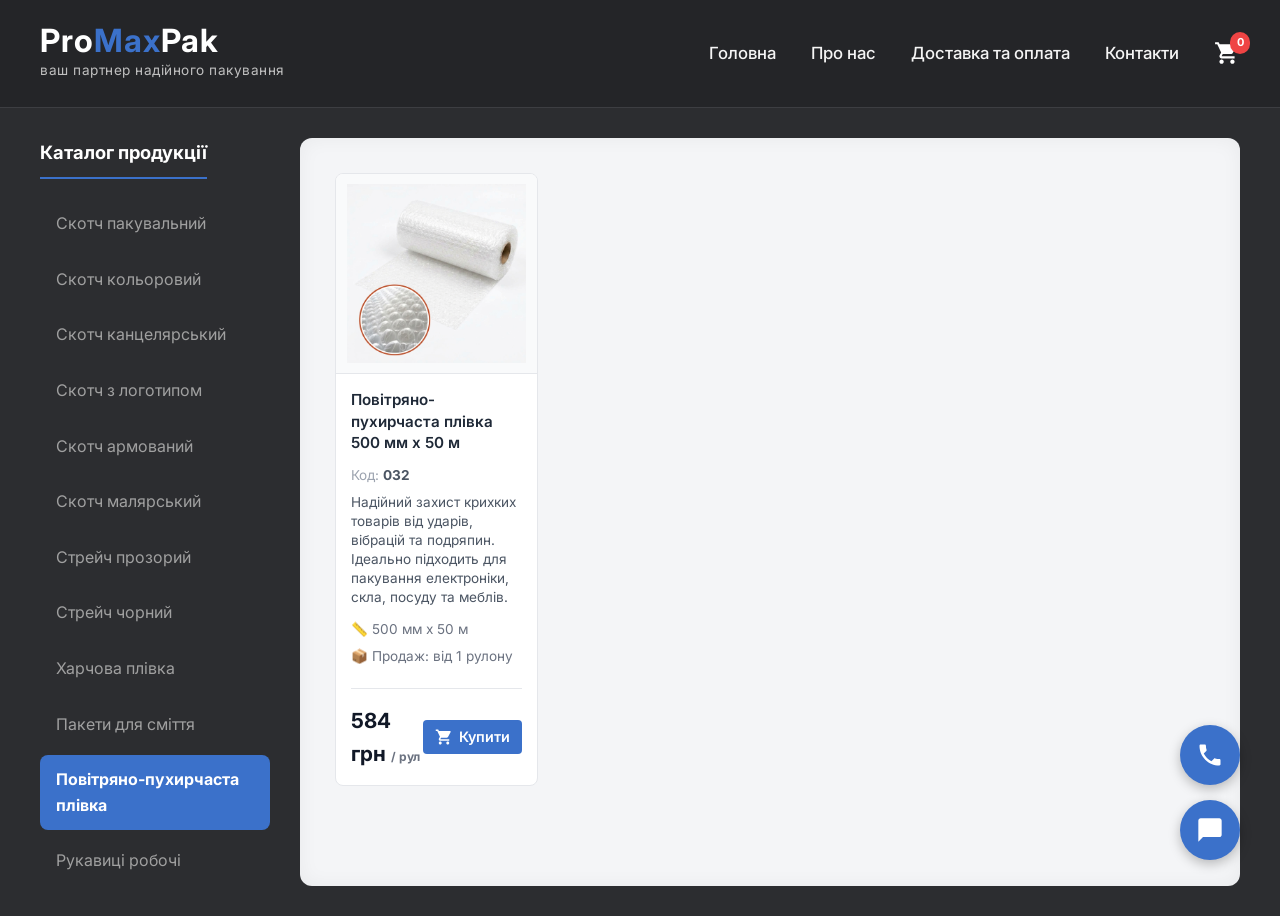
==== bubble-wrap.html @ c16241b0 "Add files via upload" ====
<!DOCTYPE html>
<html lang="uk">
<head>
    <meta charset="UTF-8">
    <meta name="viewport" content="width=device-width, initial-scale=1.0">
    <title>Повітряно-пухирчаста плівка — ProMaxPak</title>
    <link rel="stylesheet" href="style.css">
    <link href="https://fonts.googleapis.com/css2?family=Inter:wght@400;500;600;700&display=swap" rel="stylesheet">
    <style>
        .cart-modal { position: fixed; z-index: 2000; left: 0; top: 0; width: 100%; height: 100%; background-color: rgba(0,0,0,0.6); align-items: center; justify-content: center; display: none; }
        .cart-modal-content-large { background-color: #F8F9FA; color: #1F2937; width: 100%; max-width: 750px; border-radius: 12px; box-shadow: 0 15px 35px rgba(0,0,0,0.3); position: relative; max-height: 90vh; display: flex; flex-direction: column; overflow: hidden; }
        .checkout-top-bar { display: flex; justify-content: space-between; align-items: center; background-color: #FFFFFF; padding: 20px 25px; border-bottom: 1px solid #E5E7EB; }
        .checkout-top-bar h2 { font-size: 1.4rem; color: #111827; }
        .close-cart { background: none; border: none; font-size: 24px; cursor: pointer; color: #6B7280; }
        .close-cart:hover { color: #111827; }
        .checkout-scroll-body { padding: 25px; overflow-y: auto; display: flex; flex-direction: column; gap: 20px; }
        .section-title-num { font-size: 1.1rem; font-weight: 700; color: #374151; margin-bottom: 15px; }
        .checkout-section-box { background-color: #FFFFFF; border: 2px solid #E5E7EB; border-radius: 10px; padding: 20px; }
        .step-title-row { display: flex; align-items: center; gap: 12px; margin-bottom: 15px; }
        .step-badge { background-color: #65A30D; color: white; width: 28px; height: 28px; border-radius: 50%; display: flex; align-items: center; justify-content: center; font-weight: bold; font-size: 0.95rem; }
        .step-title-row h3 { font-size: 1.1rem; color: #111827; }
        .checkout-grid-2 { display: grid; grid-template-columns: 1fr 1fr; gap: 15px; }
        .form-group-pro { display: flex; flex-direction: column; gap: 6px; margin-bottom: 12px; }
        .form-group-pro label { font-size: 0.9rem; font-weight: 600; color: #4B5563; }
        .form-group-pro input, .form-group-pro textarea { width: 100%; padding: 12px; border: 1px solid #D1D5DB; border-radius: 8px; font-size: 1rem; outline: none; background-color: #FFF; transition: all 0.2s; }
        .form-group-pro input:focus, .form-group-pro textarea:focus { border-color: var(--accent-blue); box-shadow: 0 0 0 3px rgba(59, 113, 202, 0.15); }
        .delivery-card-option { display: flex; align-items: flex-start; gap: 12px; border: 2px solid #65A30D; background-color: #F7FEE7; padding: 15px; border-radius: 8px; }
        .delivery-card-info { flex-grow: 1; }
        .delivery-card-header { display: flex; justify-content: space-between; align-items: center; margin-bottom: 5px; }
        .delivery-name { font-weight: 700; color: #1F2937; }
        .badge-free { background-color: #DCFCE7; color: #166534; padding: 2px 8px; border-radius: 6px; font-size: 0.8rem; font-weight: 600; }
        .delivery-desc { font-size: 0.85rem; color: #4B5563; }
        .payment-options-grid { display: grid; grid-template-columns: 1fr 1fr; gap: 15px; }
        .payment-card { display: flex; align-items: center; gap: 10px; border: 2px solid #E5E7EB; background-color: #FFFFFF; padding: 15px; border-radius: 8px; cursor: pointer; transition: all 0.2s; }
        .payment-card:hover { border-color: var(--accent-blue); }
        .payment-card-content { display: flex; align-items: center; gap: 12px; font-weight: 600; color: #1F2937; }
        .btn-checkout-primary { background-color: #10B981; color: white; border: none; padding: 14px 20px; border-radius: 8px; font-size: 1.05rem; font-weight: 700; cursor: pointer; width: 100%; text-align: center; transition: background 0.2s; }
        .btn-checkout-primary:hover { background-color: #059669; }
        .btn-back-cart { background-color: #E5E7EB; color: #374151; border: none; padding: 14px 20px; border-radius: 8px; font-size: 1rem; font-weight: 600; cursor: pointer; transition: background 0.2s; }
        .btn-back-cart:hover { background-color: #D1D5DB; }
        .checkout-bottom-actions { display: grid; grid-template-columns: 1fr 2fr; gap: 15px; margin-top: 10px; }
        .cart-footer-box { background-color: #FFFFFF; border: 1px solid #E5E7EB; padding: 20px; border-radius: 10px; display: flex; flex-direction: column; gap: 15px; }
        .cart-total { display: flex; justify-content: space-between; font-size: 1.2rem; font-weight: 700; color: #111827; }
        .free-shipping-notice { display: flex; align-items: center; justify-content: center; gap: 8px; background-color: #ECFDF5; color: #065F46; border: 1px solid #A7F3D0; padding: 10px; border-radius: 6px; font-weight: 600; font-size: 0.95rem; }
        .cart-items-list { overflow-y: auto; max-height: 330px; display: flex; flex-direction: column; gap: 12px; }
        .cart-item-row { display: flex; justify-content: space-between; align-items: center; background-color: #F9FAFB; padding: 12px 15px; border-radius: 8px; border: 1px solid #E5E7EB; }
        .cart-item-details { flex-grow: 1; padding-right: 15px; }
        .cart-item-title { font-weight: 600; font-size: 0.95rem; color: #1F2937; }
        .cart-item-specs-sub { font-size: 0.8rem; color: #6B7280; margin-top: 2px; }
        .cart-item-price { font-size: 0.9rem; color: #374151; margin-top: 4px; }
        .cart-item-controls { display: flex; align-items: center; gap: 10px; }
        .qty-btn { background-color: #E5E7EB; border: none; width: 26px; height: 26px; border-radius: 4px; font-weight: bold; cursor: pointer; display: flex; align-items: center; justify-content: center; }
        .qty-btn:hover { background-color: #D1D5DB; }
        .remove-btn { background: none; border: none; color: #EF4444; cursor: pointer; font-size: 0.85rem; margin-left: 10px; }
        .remove-btn:hover { text-decoration: underline; }
        .empty-cart-msg { text-align: center; color: #6B7280; padding: 20px 0; }
        .cart-wrapper { position: relative; display: flex; align-items: center; text-decoration: none; transition: transform 0.2s; cursor: pointer; }
        .cart-wrapper:hover { transform: scale(1.1); }
        .cart-counter { position: absolute; top: -8px; right: -10px; background-color: #EF4444; color: white; font-size: 11px; font-weight: bold; padding: 2px 6px; border-radius: 10px; min-width: 20px; text-align: center; }
        
        .item-sku { font-size: 0.85rem; color: #9CA3AF; margin-bottom: 6px; }
        .item-sku span { color: #4B5563; font-weight: 700; }
        .item-desc { font-size: 0.85rem; color: #4B5563; margin-bottom: 12px; line-height: 1.4; }
    </style>
</head>
<body>

    <header class="top-header">
        <div class="logo-placeholder">
            <a href="index.html" class="logo-link">
                <h1>Pro<span class="text-blue">Max</span>Pak</h1>
                <span class="logo-tagline">ваш партнер надійного пакування</span>
            </a>
        </div>
        
        <nav class="main-nav">
            <a href="index.html">Головна</a>
            <a href="#">Про нас</a>
            <a href="#">Доставка та оплата</a>
            <a href="#">Контакти</a>
            
            <a onclick="openCartModal()" class="cart-wrapper" title="Кошик">
                <svg fill="white" viewBox="0 0 24 24" width="26" height="26">
                    <path d="M7 18c-1.1 0-1.99.9-1.99 2S5.9 22 7 22s2-.9 2-2-.9-2-2-2zM1 2v2h2l3.6 7.59-1.35 2.45c-.16.28-.25.61-.25.96 0 1.1.9 2 2 2h12v-2H7.42c-.14 0-.25-.11-.25-.25l.03-.12.9-1.63h7.45c.75 0 1.41-.41 1.75-1.03l3.58-6.49c.08-.14.12-.31.12-.48 0-.55-.45-1-1-1H5.21l-.94-2H1zm16 16c-1.1 0-1.99.9-1.99 2s.89 2 1.99 2 2-.9 2-2-.9-2-2-2z"/>
                </svg>
                <span class="cart-counter" id="cart-badge">0</span>
            </a>
        </nav>
    </header>

    <div class="catalog-layout">
        <aside class="sidebar">
            <h3>Каталог продукції</h3>
            <nav class="category-menu">
    <a href="skotch.html">Скотч пакувальний</a>
    <a href="color-skotch.html">Скотч кольоровий</a>
    <a href="office-skotch.html">Скотч канцелярський</a>
    <a href="logo-skotch.html">Скотч з логотипом</a>
    <a href="reinforced-skotch.html">Скотч армований</a>
    <a href="malyarniy-skotch.html">Скотч малярський</a>
    <a href="stretch-prozoriy.html">Стрейч прозорий</a>
    <a href="stretch-cherniy.html">Стрейч чорний</a>
    <a href="#">Харчова плівка</a>
    <a href="trash-bags.html">Пакети для сміття</a>
    <a href="bubble-wrap.html"class="active" style="background-color: #3B71CA !important; color: white !important; font-weight: bold; border-radius: 8px;">Повітряно-пухирчаста плівка</a>
    <a href="#">Рукавиці робочі</a>
</nav>
        </aside>

        <main class="content-area">
            <div class="product-grid">
                
                <!-- Товар 1: Пупирка -->
                <div class="item-card">
                    <div class="card-image"><img src="images/Пупирка.jpeg" alt="Повітряно-пухирчаста плівка 50 м"></div>
                    <div class="item-info">
                        <div class="item-title">Повітряно-пухирчаста плівка 500 мм х 50 м</div>
                        <div class="item-sku">Код: <span>032</span></div>
                        <div class="item-desc">Надійний захист крихких товарів від ударів, вібрацій та подряпин. Ідеально підходить для пакування електроніки, скла, посуду та меблів.</div>
                        <div class="item-specs"><p>📏 500 мм х 50 м</p><p>📦 Продаж: від 1 рулону</p></div>
                        <div class="item-bottom">
                            <div class="item-price">584 грн <span style="font-size:0.75rem; color:#6B7280;">/ рул</span></div>
                            <button class="btn-buy" onclick="addToCart('Повітряно-пухирчаста плівка 500 мм х 50 м', 584, 1, '032')">
                                <svg viewBox="0 0 24 24" width="18" height="18" fill="white"><path d="M7 18c-1.1 0-1.99.9-1.99 2S5.9 22 7 22s2-.9 2-2-.9-2-2-2zM1 2v2h2l3.6 7.59-1.35 2.45c-.16.28-.25.61-.25.96 0 1.1.9 2 2 2h12v-2H7.42c-.14 0-.25-.11-.25-.25l.03-.12.9-1.63h7.45c.75 0 1.41-.41 1.75-1.03l3.58-6.49c.08-.14.12-.31.12-.48 0-.55-.45-1-1-1H5.21l-.94-2H1zm16 16c-1.1 0-1.99.9-1.99 2s.89 2 1.99 2 2-.9 2-2-.9-2-2-2z"/></svg> Купити
                            </button>
                        </div>
                    </div>
                </div>

            </div>
        </main>
    </div>

    <!-- Плаваючі кнопки зв'язку -->
    <div class="floating-buttons">
        <a href="tel:+380000000000" class="float-btn" title="Зателефонувати нам">
            <svg fill="white" viewBox="0 0 24 24" width="28" height="28">
                <path d="M6.62 10.79c1.44 2.83 3.76 5.14 6.59 6.59l2.2-2.2c.27-.27.67-.36 1.02-.24 1.12.37 2.33.57 3.57.57.55 0 1 .45 1 1V20c0 .55-.45 1-1 1-9.39 0-17-7.61-17-17 0-.55.45-1 1-1h3.5c.55 0 1 .45 1 1 0 1.25.2 2.45.57 3.57.11.35.03.74-.25 1.02l-2.2 2.2z"/>
            </svg>
        </a>
        <a href="https://t.me/ваш_телеграм" target="_blank" class="float-btn" title="Написати в месенджер">
            <svg fill="white" viewBox="0 0 24 24" width="28" height="28">
                <path d="M20 2H4c-1.1 0-2 .9-2 2v18l4-4h14c1.1 0 2-.9 2-2V4c0-1.1-.9-2-2-2z"/>
            </svg>
        </a>
    </div>

    <script src="cart.js"></script>

</body>
</html>
---- style.css ----
/* =========================================
   Базові змінні кольорів
   ========================================= */
:root {
    --bg-graphite: #2C2D30; 
    --accent-blue: #3B71CA; 
    --text-light: #F5F5F5;
    --text-muted: #A0A0A0;
    --content-bg: #F4F5F7; 
    --card-bg: #FFFFFF; 
}

* {
    box-sizing: border-box;
    margin: 0;
    padding: 0;
    font-family: 'Inter', sans-serif;
}

body {
    background-color: var(--bg-graphite);
    color: var(--text-light);
    line-height: 1.6;
}

/* =========================================
   Шапка сайту
   ========================================= */
.top-header {
    display: flex;
    justify-content: space-between;
    align-items: center;
    padding: 25px 40px;
    background-color: #242528;
    border-bottom: 1px solid #3d3e42;
}

.logo-placeholder {
    display: flex;
    flex-direction: column;
}

.logo-link {
    text-decoration: none;
    display: inline-block;
}

.logo-placeholder h1 {
    font-size: 32px;
    color: #fff;
    letter-spacing: 1px;
    line-height: 1; 
    margin-bottom: 3px;
}

.text-blue {
    color: var(--accent-blue); 
    text-shadow: none; 
}

.logo-tagline {
    display: block;
    color: #C0C0C0; 
    font-size: 0.85rem;
    font-weight: 400;
    letter-spacing: 0.5px;
}

.main-nav {
    display: flex;
    align-items: center;
    gap: 35px;
}

.main-nav a {
    color: var(--text-light);
    text-decoration: none;
    font-size: 1.05rem;
    font-weight: 500;
    transition: color 0.2s;
}

.main-nav a:hover {
    color: #fff;
    text-shadow: 0 0 8px rgba(255, 255, 255, 0.3);
}

/* =========================================
   Макет сторінки
   ========================================= */
.catalog-layout {
    display: grid;
    grid-template-columns: 230px 1fr; 
    gap: 30px;
    padding: 30px 40px;
    max-width: 1600px; 
    margin: 0 auto;
}

/* Ліве меню категорій */
.sidebar h3 {
    margin-bottom: 20px;
    font-size: 1.15rem;
    color: #fff;
    border-bottom: 2px solid var(--accent-blue);
    padding-bottom: 10px;
    display: inline-block;
}

.category-menu {
    display: flex;
    flex-direction: column;
    gap: 6px;
}

.category-menu a {
    color: var(--text-muted);
    text-decoration: none;
    padding: 12px 16px;
    border-radius: 8px;
    transition: all 0.2s ease;
    font-size: 1rem;
    display: block;
}

.category-menu a:hover {
    background-color: #383A3E;
    color: var(--text-light);
}

.category-menu a.active {
    background-color: var(--accent-blue) !important;
    color: #FFFFFF !important;
    font-weight: 600;
}

/* Центральна зона контенту */
.content-area {
    background-color: var(--content-bg);
    padding: 35px;
    border-radius: 12px;
    box-shadow: inset 0 0 20px rgba(0,0,0,0.05);
}

/* Сітка товарів (4 в ряд) */
.product-grid {
    display: grid;
    grid-template-columns: repeat(4, minmax(0, 1fr));
    gap: 20px;
}

/* =========================================
   Картки КАТЕГОРІЙ (для головної сторінки)
   ========================================= */
.category-card {
    display: flex;
    flex-direction: column;
    background-color: var(--card-bg);
    border-radius: 8px;
    text-decoration: none;
    overflow: hidden;
    transition: transform 0.2s, box-shadow 0.2s;
    border: 1px solid #E5E7EB;
}

.category-card:hover {
    transform: translateY(-4px);
    box-shadow: 0 8px 16px rgba(0, 0, 0, 0.08);
    border-color: var(--accent-blue);
}

.card-title {
    padding: 15px 10px;
    text-align: center;
    color: #1F2937; 
    font-weight: 600;
    font-size: 1rem;
}

/* =========================================
   Картки ТОВАРІВ (для сторінок каталогу)
   ========================================= */
.item-card {
    background-color: var(--card-bg);
    border: 1px solid #E5E7EB;
    border-radius: 8px;
    overflow: hidden;
    display: flex;
    flex-direction: column;
    transition: transform 0.2s, box-shadow 0.2s;
}

.item-card:hover {
    transform: translateY(-4px);
    box-shadow: 0 8px 16px rgba(0, 0, 0, 0.08);
    border-color: var(--accent-blue);
}

/* Зона для фотографії (Ідеальний квадрат 1:1) */
.card-image {
    aspect-ratio: 1 / 1; 
    width: 100%;
    background-color: #F9FAFB;
    border-bottom: 1px solid #E5E7EB;
    display: flex;
    align-items: center;
    justify-content: center;
    overflow: hidden;
}

.card-image img {
    width: 100%;
    height: 100%;
    object-fit: contain; 
    padding: 10px; 
}

.item-info {
    padding: 15px;
    display: flex;
    flex-direction: column;
    flex-grow: 1;
}

.item-title {
    font-weight: 600;
    color: #1F2937;
    font-size: 0.95rem;
    margin-bottom: 12px;
    line-height: 1.4;
}

.item-specs {
    font-size: 0.85rem;
    color: #6B7280;
    margin-bottom: 15px;
    flex-grow: 1; 
}

.item-specs p {
    margin-bottom: 5px;
}

.item-bottom {
    display: flex;
    justify-content: space-between;
    align-items: center;
    border-top: 1px solid #E5E7EB;
    padding-top: 15px;
}

.item-price {
    font-size: 1.3rem;
    font-weight: 700;
    color: #111827;
}

.btn-buy {
    background-color: var(--accent-blue);
    color: white;
    border: none;
    padding: 8px 12px;
    border-radius: 4px;
    cursor: pointer;
    display: flex;
    align-items: center;
    gap: 6px;
    font-weight: 600;
    font-size: 0.9rem;
    transition: background 0.2s, transform 0.1s;
}

.btn-buy:hover {
    background-color: #2A5AAB;
}

.btn-buy:active {
    transform: scale(0.95);
}

/* =========================================
   Кошик (Корзина)
   ========================================= */
.cart-wrapper {
    position: relative;
    display: flex;
    align-items: center;
    text-decoration: none;
    transition: transform 0.2s;
    cursor: pointer;
}

.cart-wrapper:hover {
    transform: scale(1.1);
}

.cart-counter {
    position: absolute;
    top: -8px;
    right: -10px;
    background-color: #EF4444; 
    color: white;
    font-size: 11px;
    font-weight: bold;
    padding: 2px 6px;
    border-radius: 10px;
    min-width: 20px;
    text-align: center;
}

/* =========================================
   Плаваючі кнопки (Телефон та Чат)
   ========================================= */
.floating-buttons {
    position: fixed; 
    bottom: 40px;    
    right: 40px;     
    display: flex;
    flex-direction: column; 
    gap: 15px;       
    z-index: 1000;   
}

.float-btn {
    width: 60px;
    height: 60px;
    background-color: var(--accent-blue); 
    border-radius: 50%; 
    display: flex;
    align-items: center;
    justify-content: center;
    box-shadow: 0 4px 12px rgba(0, 0, 0, 0.25); 
    transition: transform 0.3s ease, background-color 0.3s ease;
    text-decoration: none;
}

.float-btn:hover {
    transform: scale(1.1); 
    background-color: #2A5AAB; 
    box-shadow: 0 6px 16px rgba(0, 0, 0, 0.35);
}

/* =========================================
   Велика модальна панель та оформлення замовлення
   ========================================= */
.cart-modal {
    position: fixed;
    z-index: 2000;
    left: 0;
    top: 0;
    width: 100%;
    height: 100%;
    background-color: rgba(0,0,0,0.6);
    align-items: center;
    justify-content: center;
    display: none;
}

.cart-modal-content-large {
    background-color: #F8F9FA; 
    color: #1F2937; 
    width: 100%; 
    max-width: 750px;
    border-radius: 12px; 
    box-shadow: 0 15px 35px rgba(0,0,0,0.3);
    position: relative; 
    max-height: 90vh; 
    display: flex; 
    flex-direction: column;
    overflow: hidden;
}

.checkout-top-bar {
    display: flex;
    justify-content: space-between;
    align-items: center;
    background-color: #FFFFFF;
    padding: 20px 25px;
    border-bottom: 1px solid #E5E7EB;
}

.checkout-top-bar h2 {
    font-size: 1.4rem;
    color: #111827;
}

.close-cart {
    background: none;
    border: none;
    font-size: 24px;
    cursor: pointer;
    color: #6B7280;
}

.close-cart:hover {
    color: #111827;
}

.checkout-scroll-body {
    padding: 25px;
    overflow-y: auto;
    display: flex;
    flex-direction: column;
    gap: 20px;
}

.section-title-num {
    font-size: 1.1rem;
    font-weight: 700;
    color: #374151;
    margin-bottom: 15px;
}

/* Блоки-секції */
.checkout-section-box {
    background-color: #FFFFFF;
    border: 2px solid #E5E7EB;
    border-radius: 10px;
    padding: 20px;
}

.step-title-row {
    display: flex;
    align-items: center;
    gap: 12px;
    margin-bottom: 15px;
}

.step-badge {
    background-color: #65A30D; 
    color: white;
    width: 28px;
    height: 28px;
    border-radius: 50%;
    display: flex;
    align-items: center;
    justify-content: center;
    font-weight: bold;
    font-size: 0.95rem;
}

.step-title-row h3 {
    font-size: 1.1rem;
    color: #111827;
}

.checkout-grid-2 {
    display: grid;
    grid-template-columns: 1fr 1fr;
    gap: 15px;
}

.form-group-pro {
    display: flex;
    flex-direction: column;
    gap: 6px;
    margin-bottom: 12px;
}

.form-group-pro label {
    font-size: 0.9rem;
    font-weight: 600;
    color: #4B5563;
}

.form-group-pro input, 
.form-group-pro textarea {
    width: 100%;
    padding: 12px;
    border: 1px solid #D1D5DB;
    border-radius: 8px;
    font-size: 1rem;
    outline: none;
    background-color: #FFF;
    transition: all 0.2s;
}

.form-group-pro input:focus, 
.form-group-pro textarea:focus {
    border-color: var(--accent-blue);
    box-shadow: 0 0 0 3px rgba(59, 113, 202, 0.15);
}

/* Картка вибору доставки */
.delivery-card-option {
    display: flex;
    align-items: flex-start;
    gap: 12px;
    border: 2px solid #65A30D;
    background-color: #F7FEE7;
    padding: 15px;
    border-radius: 8px;
    cursor: pointer;
}

.delivery-card-info {
    flex-grow: 1;
}

.delivery-card-header {
    display: flex;
    justify-content: space-between;
    align-items: center;
    margin-bottom: 5px;
}

.delivery-name {
    font-weight: 700;
    color: #1F2937;
}

.badge-free {
    background-color: #DCFCE7;
    color: #166534;
    padding: 2px 8px;
    border-radius: 6px;
    font-size: 0.8rem;
    font-weight: 600;
}

.delivery-desc {
    font-size: 0.85rem;
    color: #4B5563;
}

/* Картки вибору оплати */
.payment-options-grid {
    display: grid;
    grid-template-columns: 1fr 1fr;
    gap: 15px;
}

.payment-card {
    display: flex;
    align-items: center;
    gap: 10px;
    border: 2px solid #E5E7EB;
    background-color: #FFFFFF;
    padding: 15px;
    border-radius: 8px;
    cursor: pointer;
    transition: all 0.2s;
}

.payment-card:hover {
    border-color: var(--accent-blue);
}

.payment-card-content {
    display: flex;
    align-items: center;
    gap: 12px;
    font-weight: 600;
    color: #1F2937;
}

/* Кнопки замовлення та кошика */
.btn-checkout-primary {
    background-color: #10B981;
    color: white;
    border: none;
    padding: 14px 20px;
    border-radius: 8px;
    font-size: 1.05rem;
    font-weight: 700;
    cursor: pointer;
    width: 100%;
    text-align: center;
    transition: background 0.2s;
}

.btn-checkout-primary:hover {
    background-color: #059669;
}

.btn-continue-cart {
    background-color: #E5E7EB;
    color: #374151;
    border: none;
    padding: 14px 20px;
    border-radius: 8px;
    font-size: 1rem;
    font-weight: 600;
    cursor: pointer;
    text-align: center;
    transition: background 0.2s;
}

.btn-continue-cart:hover {
    background-color: #D1D5DB;
}

.cart-actions-grid {
    display: grid;
    grid-template-columns: 1fr 1fr;
    gap: 15px;
}

.btn-back-cart {
    background-color: #E5E7EB;
    color: #374151;
    border: none;
    padding: 14px 20px;
    border-radius: 8px;
    font-size: 1rem;
    font-weight: 600;
    cursor: pointer;
    transition: background 0.2s;
}

.btn-back-cart:hover {
    background-color: #D1D5DB;
}

.checkout-bottom-actions {
    display: grid;
    grid-template-columns: 1fr 2fr;
    gap: 15px;
    margin-top: 10px;
}

.cart-footer-box {
    background-color: #FFFFFF;
    border: 1px solid #E5E7EB;
    padding: 20px;
    border-radius: 10px;
    display: flex;
    flex-direction: column;
    gap: 15px;
}

.cart-total {
    display: flex;
    justify-content: space-between;
    font-size: 1.2rem;
    font-weight: 700;
    color: #111827;
}

.free-shipping-notice {
    display: flex;
    align-items: center;
    justify-content: center;
    gap: 8px;
    background-color: #ECFDF5;
    color: #065F46;
    border: 1px solid #A7F3D0;
    padding: 10px;
    border-radius: 6px;
    font-weight: 600;
    font-size: 0.95rem;
}

.cart-items-list {
    overflow-y: auto;
    max-height: 330px;
    display: flex;
    flex-direction: column;
    gap: 12px;
}

.cart-item-row {
    display: flex;
    justify-content: space-between;
    align-items: center;
    background-color: #F9FAFB;
    padding: 12px 15px;
    border-radius: 8px;
    border: 1px solid #E5E7EB;
}

.cart-item-details {
    flex-grow: 1;
    padding-right: 15px;
}

.cart-item-title {
    font-weight: 600;
    font-size: 0.95rem;
    color: #1F2937;
}

.cart-item-specs-sub {
    font-size: 0.8rem;
    color: #6B7280;
    margin-top: 2px;
}

.cart-item-price {
    font-size: 0.9rem;
    color: #374151;
    margin-top: 4px;
}

.cart-item-controls {
    display: flex;
    align-items: center;
    gap: 10px;
}

.qty-btn {
    background-color: #E5E7EB;
    border: none;
    width: 26px;
    height: 26px;
    border-radius: 4px;
    font-weight: bold;
    cursor: pointer;
    display: flex;
    align-items: center;
    justify-content: center;
}

.qty-btn:hover {
    background-color: #D1D5DB;
}

.remove-btn {
    background: none;
    border: none;
    color: #EF4444;
    cursor: pointer;
    font-size: 0.85rem;
    margin-left: 10px;
}

.remove-btn:hover {
    text-decoration: underline;
}

.empty-cart-msg {
    text-align: center;
    color: #6B7280;
    padding: 20px 0;
}
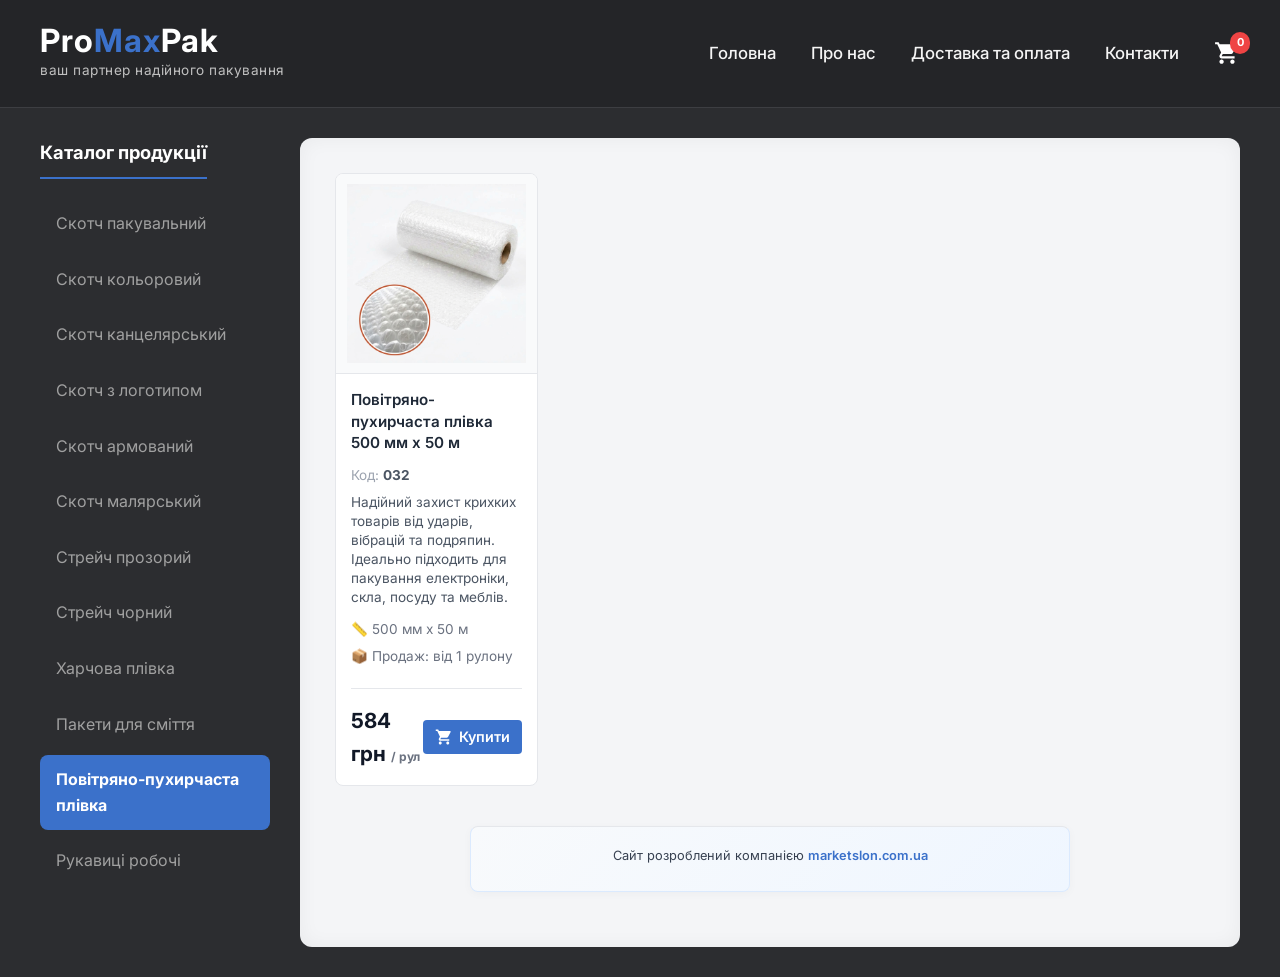
==== commit 5c8e1b77: "Update bubble-wrap.html" ====
--- a/bubble-wrap.html
+++ b/bubble-wrap.html
@@ -61,6 +61,9 @@
         .item-sku { font-size: 0.85rem; color: #9CA3AF; margin-bottom: 6px; }
         .item-sku span { color: #4B5563; font-weight: 700; }
         .item-desc { font-size: 0.85rem; color: #4B5563; margin-bottom: 12px; line-height: 1.4; }
+
+        .card-image img, .item-title { cursor: pointer; transition: opacity 0.2s; }
+        .card-image img:hover, .item-title:hover { opacity: 0.85; }
     </style>
 </head>
 <body>
@@ -92,19 +95,19 @@
         <aside class="sidebar">
             <h3>Каталог продукції</h3>
             <nav class="category-menu">
-    <a href="skotch.html">Скотч пакувальний</a>
-    <a href="color-skotch.html">Скотч кольоровий</a>
-    <a href="office-skotch.html">Скотч канцелярський</a>
-    <a href="logo-skotch.html">Скотч з логотипом</a>
-    <a href="reinforced-skotch.html">Скотч армований</a>
-    <a href="malyarniy-skotch.html">Скотч малярський</a>
-    <a href="stretch-prozoriy.html">Стрейч прозорий</a>
-    <a href="stretch-cherniy.html">Стрейч чорний</a>
-    <a href="#">Харчова плівка</a>
-    <a href="trash-bags.html">Пакети для сміття</a>
-    <a href="bubble-wrap.html"class="active" style="background-color: #3B71CA !important; color: white !important; font-weight: bold; border-radius: 8px;">Повітряно-пухирчаста плівка</a>
-    <a href="#">Рукавиці робочі</a>
-</nav>
+                <a href="skotch.html">Скотч пакувальний</a>
+                <a href="color-skotch.html">Скотч кольоровий</a>
+                <a href="office-skotch.html">Скотч канцелярський</a>
+                <a href="logo-skotch.html">Скотч з логотипом</a>
+                <a href="reinforced-skotch.html">Скотч армований</a>
+                <a href="malyarniy-skotch.html">Скотч малярський</a>
+                <a href="stretch-prozoriy.html">Стрейч прозорий</a>
+                <a href="stretch-cherniy.html">Стрейч чорний</a>
+                <a href="#">Харчова плівка</a>
+                <a href="trash-bags.html">Пакети для сміття</a>
+                <a href="bubble-wrap.html" class="active" style="background-color: #3B71CA !important; color: white !important; font-weight: bold; border-radius: 8px;">Повітряно-пухирчаста плівка</a>
+                <a href="#">Рукавиці робочі</a>
+            </nav>
         </aside>
 
         <main class="content-area">
@@ -112,9 +115,21 @@
                 
                 <!-- Товар 1: Пупирка -->
                 <div class="item-card">
-                    <div class="card-image"><img src="images/Пупирка.jpeg" alt="Повітряно-пухирчаста плівка 50 м"></div>
+                    <div class="card-image" onclick="openProductModalFromCard(this)"
+                         data-title="Повітряно-пухирчаста плівка 500 мм х 50 м"
+                         data-price="584"
+                         data-boxqty="1"
+                         data-sku="032"
+                         data-img="images/Пупирка.jpeg"
+                         data-desc="Повітряно-бульбашкова плівка — це надійний пакувальний матеріал для захисту товарів від ударів, вологи та пошкоджень під час транспортування. Підходить для крихких, цінних і великогабаритних предметів."
+                         data-advantages="Відмінна амортизація і захист від механічних пошкоджень|Легкий і зручний у використанні|Універсальне застосування - для побутових і промислових потреб|Економічна витрата завдяки щільності 60 мкм"
+                         data-specs="Країна виробник: Україна | Довжина: 50 м | Ширина: 50 см (500 мм) | Товщина: 60 мкм | Продаж: від 1 рулону | Доставка: Безкоштовна доставка Новою Поштою по Україні" style="cursor: pointer;">
+                        <img src="images/Пупирка.jpeg" alt="Повітряно-пухирчаста плівка 50 м">
+                    </div>
                     <div class="item-info">
-                        <div class="item-title">Повітряно-пухирчаста плівка 500 мм х 50 м</div>
+                        <div class="item-title" onclick="openProductModalFromCard(this.closest('.item-card').querySelector('.card-image'))">
+                            Повітряно-пухирчаста плівка 500 мм х 50 м
+                        </div>
                         <div class="item-sku">Код: <span>032</span></div>
                         <div class="item-desc">Надійний захист крихких товарів від ударів, вібрацій та подряпин. Ідеально підходить для пакування електроніки, скла, посуду та меблів.</div>
                         <div class="item-specs"><p>📏 500 мм х 50 м</p><p>📦 Продаж: від 1 рулону</p></div>
@@ -130,22 +145,10 @@
             </div>
         </main>
     </div>
-
-    <!-- Плаваючі кнопки зв'язку -->
-    <div class="floating-buttons">
-        <a href="tel:+380000000000" class="float-btn" title="Зателефонувати нам">
-            <svg fill="white" viewBox="0 0 24 24" width="28" height="28">
-                <path d="M6.62 10.79c1.44 2.83 3.76 5.14 6.59 6.59l2.2-2.2c.27-.27.67-.36 1.02-.24 1.12.37 2.33.57 3.57.57.55 0 1 .45 1 1V20c0 .55-.45 1-1 1-9.39 0-17-7.61-17-17 0-.55.45-1 1-1h3.5c.55 0 1 .45 1 1 0 1.25.2 2.45.57 3.57.11.35.03.74-.25 1.02l-2.2 2.2z"/>
-            </svg>
-        </a>
-        <a href="https://t.me/ваш_телеграм" target="_blank" class="float-btn" title="Написати в месенджер">
-            <svg fill="white" viewBox="0 0 24 24" width="28" height="28">
-                <path d="M20 2H4c-1.1 0-2 .9-2 2v18l4-4h14c1.1 0 2-.9 2-2V4c0-1.1-.9-2-2-2z"/>
-            </svg>
-        </a>
+</main>
     </div>
 
+    <!-- Підключення спільного скрипта -->
     <script src="cart.js"></script>
-
 </body>
-</html>+</html>
--- a/style.css
+++ b/style.css
@@ -206,6 +206,7 @@
     align-items: center;
     justify-content: center;
     overflow: hidden;
+    cursor: pointer;
 }
 
 .card-image img {
@@ -213,6 +214,11 @@
     height: 100%;
     object-fit: contain; 
     padding: 10px; 
+    transition: opacity 0.2s;
+}
+
+.card-image img:hover {
+    opacity: 0.85;
 }
 
 .item-info {
@@ -226,6 +232,31 @@
     font-weight: 600;
     color: #1F2937;
     font-size: 0.95rem;
+    margin-bottom: 12px;
+    line-height: 1.4;
+    cursor: pointer;
+    transition: opacity 0.2s;
+}
+
+.item-title:hover {
+    opacity: 0.85;
+}
+
+/* Виправлені стилі для коду та опису товарів */
+.item-sku {
+    font-size: 0.85rem;
+    color: #6B7280;
+    margin-bottom: 6px;
+}
+
+.item-sku span {
+    color: #1F2937;
+    font-weight: 700;
+}
+
+.item-desc {
+    font-size: 0.85rem;
+    color: #4B5563;
     margin-bottom: 12px;
     line-height: 1.4;
 }
@@ -308,41 +339,6 @@
     text-align: center;
 }
 
-/* =========================================
-   Плаваючі кнопки (Телефон та Чат)
-   ========================================= */
-.floating-buttons {
-    position: fixed; 
-    bottom: 40px;    
-    right: 40px;     
-    display: flex;
-    flex-direction: column; 
-    gap: 15px;       
-    z-index: 1000;   
-}
-
-.float-btn {
-    width: 60px;
-    height: 60px;
-    background-color: var(--accent-blue); 
-    border-radius: 50%; 
-    display: flex;
-    align-items: center;
-    justify-content: center;
-    box-shadow: 0 4px 12px rgba(0, 0, 0, 0.25); 
-    transition: transform 0.3s ease, background-color 0.3s ease;
-    text-decoration: none;
-}
-
-.float-btn:hover {
-    transform: scale(1.1); 
-    background-color: #2A5AAB; 
-    box-shadow: 0 6px 16px rgba(0, 0, 0, 0.35);
-}
-
-/* =========================================
-   Велика модальна панель та оформлення замовлення
-   ========================================= */
 .cart-modal {
     position: fixed;
     z-index: 2000;
@@ -411,7 +407,6 @@
     margin-bottom: 15px;
 }
 
-/* Блоки-секції */
 .checkout-section-box {
     background-color: #FFFFFF;
     border: 2px solid #E5E7EB;
@@ -481,7 +476,6 @@
     box-shadow: 0 0 0 3px rgba(59, 113, 202, 0.15);
 }
 
-/* Картка вибору доставки */
 .delivery-card-option {
     display: flex;
     align-items: flex-start;
@@ -523,7 +517,6 @@
     color: #4B5563;
 }
 
-/* Картки вибору оплати */
 .payment-options-grid {
     display: grid;
     grid-template-columns: 1fr 1fr;
@@ -554,7 +547,6 @@
     color: #1F2937;
 }
 
-/* Кнопки замовлення та кошика */
 .btn-checkout-primary {
     background-color: #10B981;
     color: white;
@@ -732,4 +724,310 @@
     text-align: center;
     color: #6B7280;
     padding: 20px 0;
-}+}
+
+/* =========================================
+   Плаваючі кнопки, Месенджери та Чат
+   ========================================= */
+.floating-buttons {
+    position: fixed;
+    bottom: 25px;
+    right: 25px;
+    display: flex;
+    flex-direction: column; 
+    gap: 15px; 
+    z-index: 1500;
+}
+.float-btn {
+    background-color: #3B71CA;
+    color: white;
+    width: 60px;
+    height: 60px;
+    border-radius: 50%;
+    display: flex;
+    align-items: center;
+    justify-content: center;
+    box-shadow: 0 4px 15px rgba(0,0,0,0.2);
+    cursor: pointer;
+    transition: transform 0.2s, background-color 0.2s;
+    border: none;
+    text-decoration: none;
+}
+.float-btn:hover { transform: scale(1.08); background-color: #2b5cb3; }
+
+.chat-btn-special { background-color: #10B981; }
+.chat-btn-special:hover { background-color: #059669; }
+
+/* Меню месенджерів */
+.messenger-menu-wrapper { position: relative; }
+.messenger-menu {
+    position: absolute;
+    bottom: 35px;
+    right: 75px; 
+    background: #FFFFFF;
+    border-radius: 12px;
+    box-shadow: 0 10px 25px rgba(0,0,0,0.15);
+    display: none; 
+    flex-direction: column;
+    overflow: hidden;
+    width: 180px;
+    border: 1px solid #E5E7EB;
+}
+.messenger-menu a {
+    padding: 14px 16px;
+    text-decoration: none;
+    color: #374151;
+    font-size: 0.95rem;
+    font-weight: 600;
+    display: flex;
+    align-items: center;
+    gap: 12px;
+    border-bottom: 1px solid #F3F4F6;
+    transition: background 0.2s;
+}
+.messenger-menu a:last-child { border-bottom: none; }
+.messenger-menu a:hover { background-color: #F9FAFB; }
+
+.icon-viber { fill: #7360F2; }
+.icon-tg { fill: #2AABEE; }
+.icon-mail { fill: #EF4444; }
+
+/* Окно чата */
+.chat-window {
+    position: fixed;
+    bottom: 25px;
+    right: 100px;
+    width: 350px;
+    max-width: calc(100vw - 120px);
+    height: 450px;
+    background-color: #FFFFFF;
+    border-radius: 12px;
+    box-shadow: 0 10px 30px rgba(0,0,0,0.2);
+    display: flex;
+    flex-direction: column;
+    z-index: 1500;
+    overflow: hidden;
+    display: none; 
+    border: 1px solid #E5E7EB;
+}
+.chat-header {
+    background-color: #10B981; 
+    color: white;
+    padding: 15px;
+    display: flex;
+    justify-content: space-between;
+    align-items: center;
+    font-weight: 600;
+}
+.chat-header span { font-size: 0.95rem; }
+.chat-close-btn {
+    background: none; border: none; color: white; font-size: 20px; cursor: pointer;
+}
+.chat-body {
+    padding: 15px; flex-grow: 1; overflow-y: auto; background-color: #F9FAFB; display: flex; flex-direction: column; gap: 10px;
+}
+.chat-message {
+    padding: 10px 14px; border-radius: 8px; font-size: 0.9rem; max-width: 80%; line-height: 1.4;
+}
+.chat-message.support {
+    background-color: #E5E7EB; color: #1F2937; align-self: flex-start; border-bottom-left-radius: 2px;
+}
+.chat-message.user {
+    background-color: #10B981; color: white; align-self: flex-end; border-bottom-right-radius: 2px;
+}
+.chat-footer {
+    padding: 12px; background-color: #FFFFFF; border-top: 1px solid #E5E7EB; display: flex; gap: 8px;
+}
+.chat-footer input {
+    flex-grow: 1; padding: 10px 12px; border: 1px solid #D1D5DB; border-radius: 6px; outline: none; font-size: 0.9rem;
+}
+.chat-footer input:focus { border-color: #10B981; }
+.chat-send-btn {
+    background-color: #10B981; color: white; border: none; padding: 0 15px; border-radius: 6px; font-weight: 600; cursor: pointer; transition: background 0.2s;
+}
+.chat-send-btn:hover { background-color: #059669; }
+
+/* =========================================
+   Рекламний блок marketslon
+   ========================================= */
+.marketslon-promo {
+    max-width: 600px;
+    margin: 30px auto 20px auto;
+    background: linear-gradient(135deg, #F8FAFC 0%, #EFF6FF 100%);
+    border: 1px solid #DBEAFE;
+    border-radius: 8px;
+    padding: 12px 20px;
+    text-align: center;
+    box-shadow: 0 2px 10px rgba(0, 0, 0, 0.03);
+    font-family: 'Inter', sans-serif;
+}
+.marketslon-promo p {
+    margin: 0 0 6px 0;
+    color: #374151;
+    font-size: 0.8rem;
+    line-height: 1.4;
+}
+.marketslon-promo .promo-highlight {
+    font-weight: 700;
+    color: #1E40AF;
+}
+.marketslon-promo .promo-contacts {
+    display: flex;
+    justify-content: center;
+    gap: 15px;
+    flex-wrap: wrap;
+    margin-top: 8px;
+}
+.marketslon-promo a {
+    color: #2563EB;
+    text-decoration: none;
+    font-weight: 600;
+    font-size: 0.8rem;
+    transition: color 0.2s;
+}
+.marketslon-promo a:hover {
+    color: #1D4ED8;
+    text-decoration: underline;
+}
+
+
+/* =========================================
+   АДАПТИВНІСТЬ (МОБІЛЬНА ВЕРСІЯ ТА ПЛАНШЕТИ)
+   ========================================= */
+
+@media (max-width: 1024px) {
+    .product-grid {
+        grid-template-columns: repeat(2, 1fr);
+    }
+}
+
+@media (max-width: 768px) {
+    .top-header { flex-direction: column; padding: 15px; gap: 15px; text-align: center; }
+    .main-nav { flex-wrap: wrap; justify-content: center; gap: 12px; }
+    
+    .catalog-layout { 
+        grid-template-columns: minmax(0, 1fr); 
+        padding: 10px; 
+        gap: 15px; 
+        max-width: 100vw; 
+        overflow-x: hidden; 
+    }
+    
+    .sidebar {
+        min-width: 0;
+        width: 100%;
+    }
+
+    .content-area { 
+        min-width: 0;
+        width: 100%;
+        padding: 5px; 
+        background-color: transparent; 
+        box-shadow: none; 
+    }
+
+    .sidebar h3 {
+        font-size: 1rem;
+        margin-bottom: 10px;
+    }
+    
+    .category-menu {
+        display: flex !important;
+        flex-direction: row !important;
+        overflow-x: auto !important;
+        white-space: nowrap !important;
+        gap: 10px !important;
+        padding: 0 15px 10px 5px !important;
+        -webkit-overflow-scrolling: touch;
+        mask-image: linear-gradient(to right, black 85%, transparent 100%);
+        -webkit-mask-image: linear-gradient(to right, black 85%, transparent 100%);
+    }
+    
+    .category-menu::-webkit-scrollbar { 
+        display: none; 
+    }
+    
+    .category-menu a {
+        display: inline-block !important; 
+        flex: 0 0 auto !important;
+        background-color: #383A3E !important; 
+        color: #E5E7EB !important;
+        padding: 8px 16px !important;
+        border-radius: 20px !important; 
+        font-size: 0.9rem !important;
+        text-align: center;
+    }
+    
+    .category-menu a.active {
+        background-color: var(--accent-blue) !important;
+    }
+
+    .product-grid { 
+        grid-template-columns: repeat(2, 1fr); 
+        gap: 8px; 
+    }
+    
+    .item-card {
+        border-radius: 6px; 
+    }
+
+    .card-image {
+        padding: 0; 
+        border-bottom: none;
+    }
+    
+    .card-image img {
+        padding: 8px; 
+    }
+
+    .item-info { 
+        padding: 8px; 
+        gap: 4px;
+        display: flex;
+        flex-direction: column;
+    }
+    
+    .item-title { 
+        font-size: 0.8rem; 
+        margin-bottom: 4px; 
+        line-height: 1.3;
+        display: -webkit-box;
+        -webkit-line-clamp: 3;
+        -webkit-box-orient: vertical;
+        overflow: hidden;
+    }
+    
+    .item-specs { 
+        display: none; 
+    }
+    
+    .item-bottom { 
+        flex-direction: column; 
+        gap: 8px; 
+        align-items: stretch; 
+        border-top: none;
+        padding-top: 5px;
+        margin-top: auto; 
+    }
+
+    .item-price { 
+        font-size: 1.1rem; 
+        text-align: left;
+    }
+    
+    .btn-buy { 
+        width: 100%; 
+        justify-content: center; 
+        padding: 10px; 
+        font-size: 0.9rem;
+        border-radius: 4px;
+        background-color: #3da139; 
+    }
+
+    .checkout-grid-2, .payment-options-grid, .cart-actions-grid, .checkout-bottom-actions { 
+        grid-template-columns: 1fr; 
+    }
+    .checkout-scroll-body { padding: 15px; }
+    .floating-buttons { bottom: 20px; right: 15px; gap: 10px; }
+    .float-btn { width: 50px; height: 50px; }
+}
